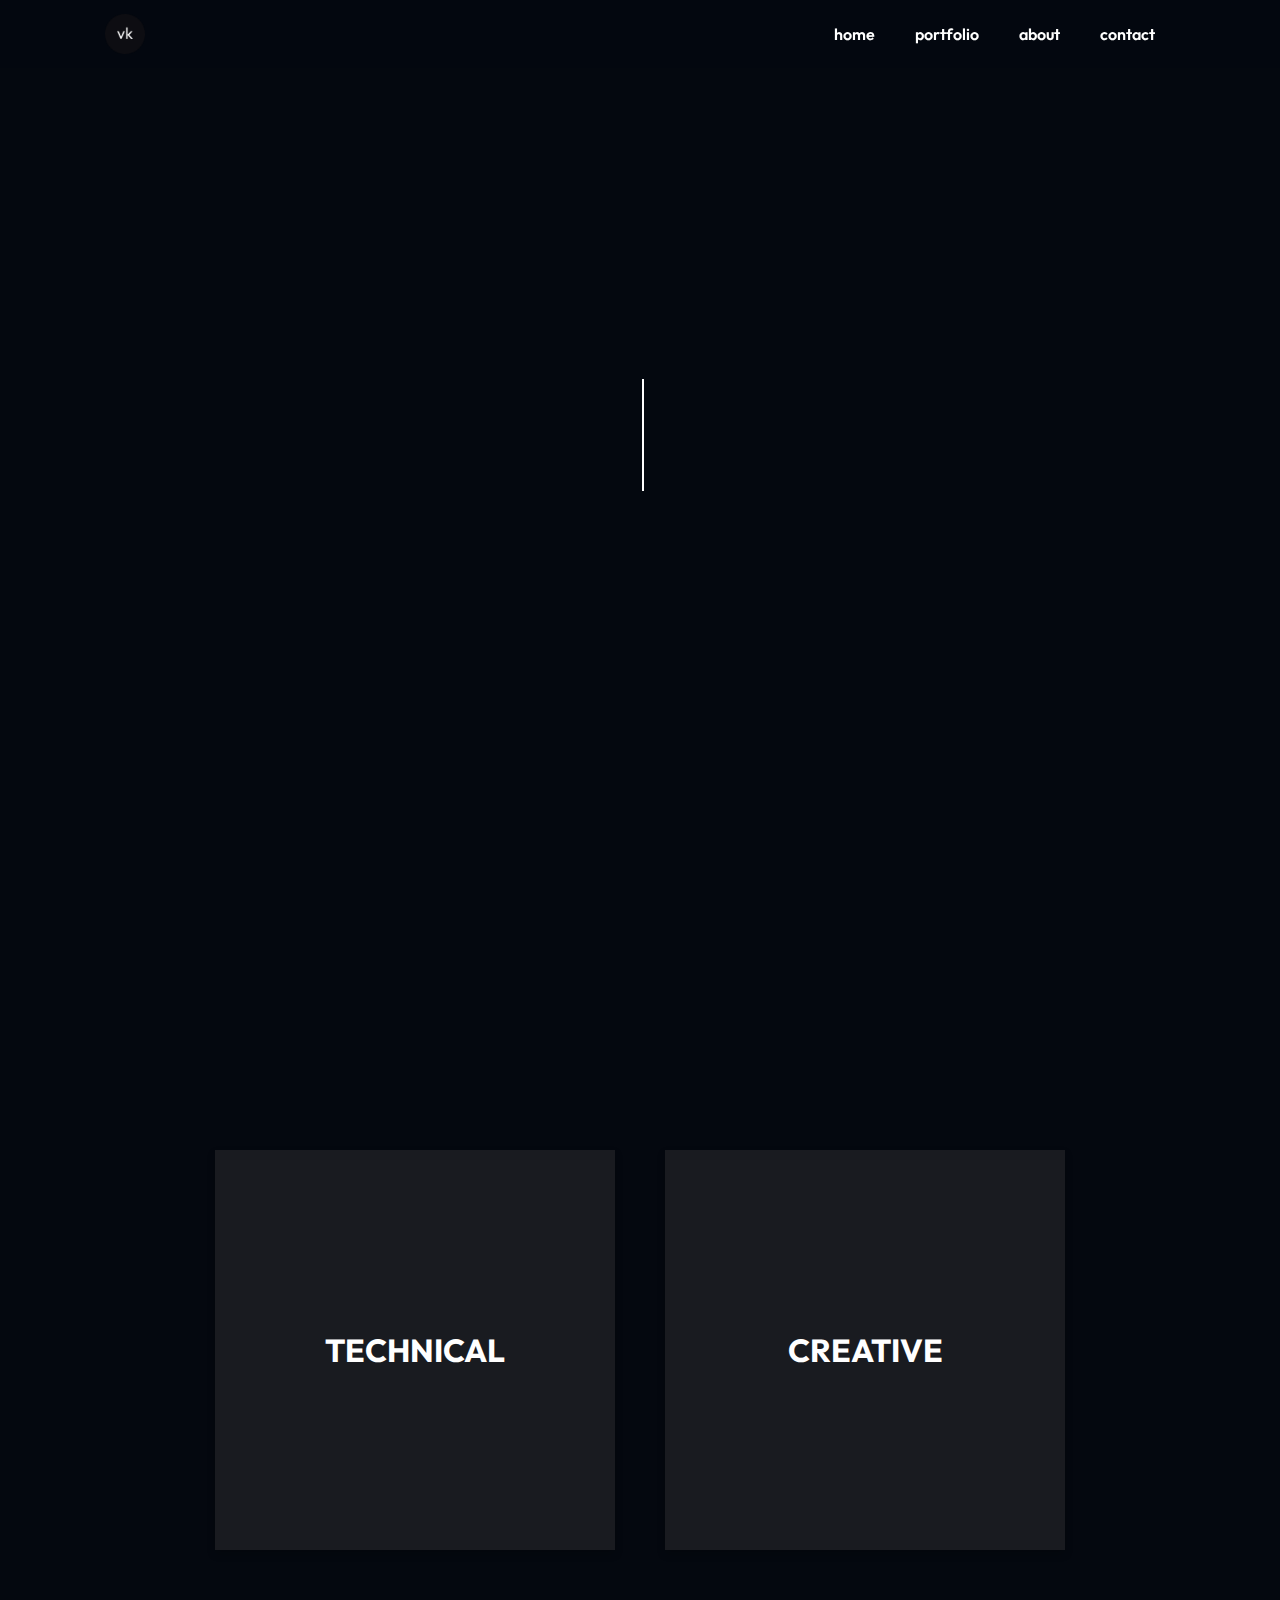
==== index.html @ d05eb91b "Add files via upload" ====
<!DOCTYPE html>
<html lang="en">
<head>
    <meta charset="UTF-8" />
    <meta name="viewport" content="width=device-width, initial-scale=1.0">
    <title>Vince Kang</title>
    <link rel="preconnect" href="https://fonts.googleapis.com">
    <link rel="preconnect" href="https://fonts.gstatic.com" crossorigin>
    <link href="https://fonts.googleapis.com/css2?family=Outfit:wght@100..900&display=swap" rel="stylesheet"/>
    <link rel="stylesheet" href="style.css">
    <link rel="shortcut icon" href="vk2.png" type="image/x-icon" />
</head>
<body>
    <nav class="navbar">
        <div class="container">
            <div class="logo" id="logo">
                <a href="#">
                <a href="index.html">
                    <img src="vk.png" alt="logo">
                    <span class="nav-text">Vince Kang</span>
                </a>
            </div>
            <div class="main-menu">
                <ul>
                    <li><a id="home-link" href="home">home</a></li>
                    <li><a href="#">portfolio</a></li>
                    <li><a id="about-link" href="#">about</a></li>
                    <li><a href="#">contact</a></li>
                </ul>
            </div>
        </div>
    </nav>     

    <!-- Hero -->
    <section class="hero" id="hero">
        <div class="hero-container">
            <h1 id="hero-title"><span id="text"></span><span class="blinking-cursor"></span></h1>
        </div>
        <div class="container arrow-container" id="arrow-container">
            <button class="arrow-button" onclick="scrollToSection()">
                <span class="arrow"></span>
            </button>
        </div>
    </section>
    

    <!-- section 2 -->
    <section class="second-page" id="second-page">
        <div class="box-container">
            <div class="box">
                <p>TECHNICAL</p>
            </div>
            <div class="box">
                <p>CREATIVE</p>
            </div>
        </div>
    </section>


    <!-- about -->
    <section id="about-section" class="about-section">
        <button id="close-about" class="close-btn">X</button>
        <h1>About Vince Kang</h1>
        <p>Welcome to the About section. This slides in from the left when you click the 'About' tab in the navbar.</p>
    </section>
</div>

    
    <script src="main.js"></script>    
</body>
</html>
---- style.css ----
* {
    box-sizing: border-box;
    margin: 0;
    padding: 0;
}

:root {
    --primary-color: #507DBC;
}

body {
    font-family: 'Outfit', sans-serif;
    font-size: 16px;
    line-height: 1.5;
    background: #111219;
}

a {
    text-decoration: none;
    color: #000;
}

ul {
    list-style: none;
}

img {
    max-width: 100%;
}

/* Navbar */
.navbar {
    background: rgba(4, 8, 15, 0.8);
    padding: 10px 20px;
    width: 100%;
    position: fixed;
    top: 0;
    left: 0;
    z-index: 1000;
    box-shadow: none;
    transition: box-shadow 0.3s ease;
}

.navbar.scrolled {
    box-shadow: 0 4px 6px rgba(0, 0, 0, 0.2);
}


.navbar .logo {
    position: relative;
    display: flex;
    align-items: center;
}

.navbar .logo a {
    display: flex;
    align-items: center;
    text-decoration: none;
}

.navbar .logo img {
    height: 40px;
    display: block;
}

.navbar .logo .nav-text {
    position: relative;
    margin-left: 10px;
    font-size: 16px;
    font-weight: 600;
    color: #fff;
    white-space: nowrap;
    opacity: 0;
    transform: translateX(-30px);
    transition: opacity 0.3s ease, transform 0.3s ease;
}

.navbar .logo:hover .nav-text {
    transform: translateX(0);
    opacity: 1;
}

.navbar .container {
    display: flex;
    justify-content: space-between;
    align-items: center;
}

.navbar .main-menu ul {
    display: flex;
}

.navbar ul li a {
    padding: 10px 20px;
    display: block;
    font-weight: 600;
    transition: 0.5s;
}

.main-menu ul li a {
    text-decoration: none;
    color: #fff;
    font-weight: 600;
}

.main-menu ul li a::before {
    margin-left: auto;
  }
  
  .main-menu ul li a::after, .main-menu ul li a::before {
    content: '';
    width: 0%;
    height: 2px;
    background: var(--primary-color);
    display: block;
    transition: 0.5s;
  }
  
  .main-menu ul li a:hover::after, .main-menu ul li a:hover::before {
    width: 100%;
  }

/* Utility Classes */
.container {
    max-width: 1100px;
    margin: 0 auto;
    padding: 0 15px;
}

.container-sm {
    max-width: 800px;
    margin: 0 auto;
    padding: 0 15px; 
}


/* Hero Section */
.hero {
    position: fixed;
    top: 0;
    left: 0;
    width: 100%;
    height: 100vh;
    background: #04080F;
    display: flex;
    justify-content: center;
    align-items: center;
    z-index: 1;
}

.hero-container h1 {
    font-size: 7rem;
    color: #fff;
    z-index: 2;
    position: relative;
}

.blinking-cursor {
    display: inline-block;
    width: 2px;
    height: 1em;
    background-color: #fff;
    margin-left: 5px;
    animation: blink 1s ease-in-out infinite;
}

@keyframes blink {
    0%, 100% {
        opacity: 1;
    }
    50% {
        opacity: 0;
    }
}

#text {
    font-size: 7rem;
    color: #fff;
    font-weight: bold;
}

.arrow-container {
    position: fixed;
    bottom: 80px;
    display: flex;
    justify-content: flex-start; 
    width: 100%;
    max-width: 1100px;
    margin: 0 auto;
    padding-left: 200px; 
    opacity: 0;
    transform: translateY(-30px); 
    transition: opacity 1s ease, transform 1s ease;
}

.arrow-button {
    background: none;
    border: none;
    cursor: pointer;
    padding: 0;
    display: flex;
    align-items: center;
    justify-content: center;
}

.arrow {
    width: 30px;
    height: 30px;
    border: solid #fff;
    border-width: 0 4px 4px 0;
    display: inline-block;
    transform: rotate(45deg);
    transition: transform 0.3s ease;
}

.arrow-button:hover .arrow {
    transform: rotate(45deg) scale(1.1);
    animation: bounce 1s infinite;
    transition: transform 0.3s ease;
}

.arrow-button:hover {
    cursor: pointer;
}

@keyframes bounce {
    0%, 100% {
        transform: translateY(0) rotate(45deg);
    }
    50% {
        transform: translateY(10px) rotate(45deg);
    }
}



/* Second Section */
.second-page {
    position: relative;
    width: 100%;
    min-height: 100vh;
    background-color: #04080F;
    display: flex;
    justify-content: center;
    align-items: center;
    z-index: 2;
    margin-top: 100vh; 
}

.box-container {
    display: flex;
    flex-wrap: wrap; 
    gap: 50px;
    max-width: 1100px;
    width: 100%;
    margin: 0 auto;
    justify-content: center;
}

.box {
    width: 400px;
    height: 400px;
    background-color: #191b20;
    display: flex;
    justify-content: center;
    align-items: center;
    text-align: center;
    font-family: 'Outfit', sans-serif;
    font-size: 2rem;
    font-weight: bold;
    color: #ffffff;
    box-shadow: 0 4px 8px rgba(0, 0, 0, 0.2);
    transition: transform 0.3s ease;
}

.box:hover {
    transform: scale(1.05);
}


/* Scrollbar Style */
::-webkit-scrollbar {
    width: 12px; 
}

::-webkit-scrollbar-thumb {
    background-color: #c7c7c7; 
    border-radius: 0; 
}

::-webkit-scrollbar-thumb:hover {
    background-color: #7c7c7c; 
}


/* About Section */
.about-section {
    position: fixed;
    top: 0;
    right: -100%; 
    width: 100%;
    height: 100%;
    background: #111219;
    color: #fff;
    padding: 50px;
    z-index: 100;
    transition: right 1.5s ease; 
    overflow-y: auto;
}

.about-section.active {
    right: 0; 
}

.close-btn {
    position: absolute;
    top: 20px;
    right: 20px;
    background: none;
    border: none;
    color: #fff;
    font-size: 1.5rem;
    cursor: pointer;
    z-index: 101;
}
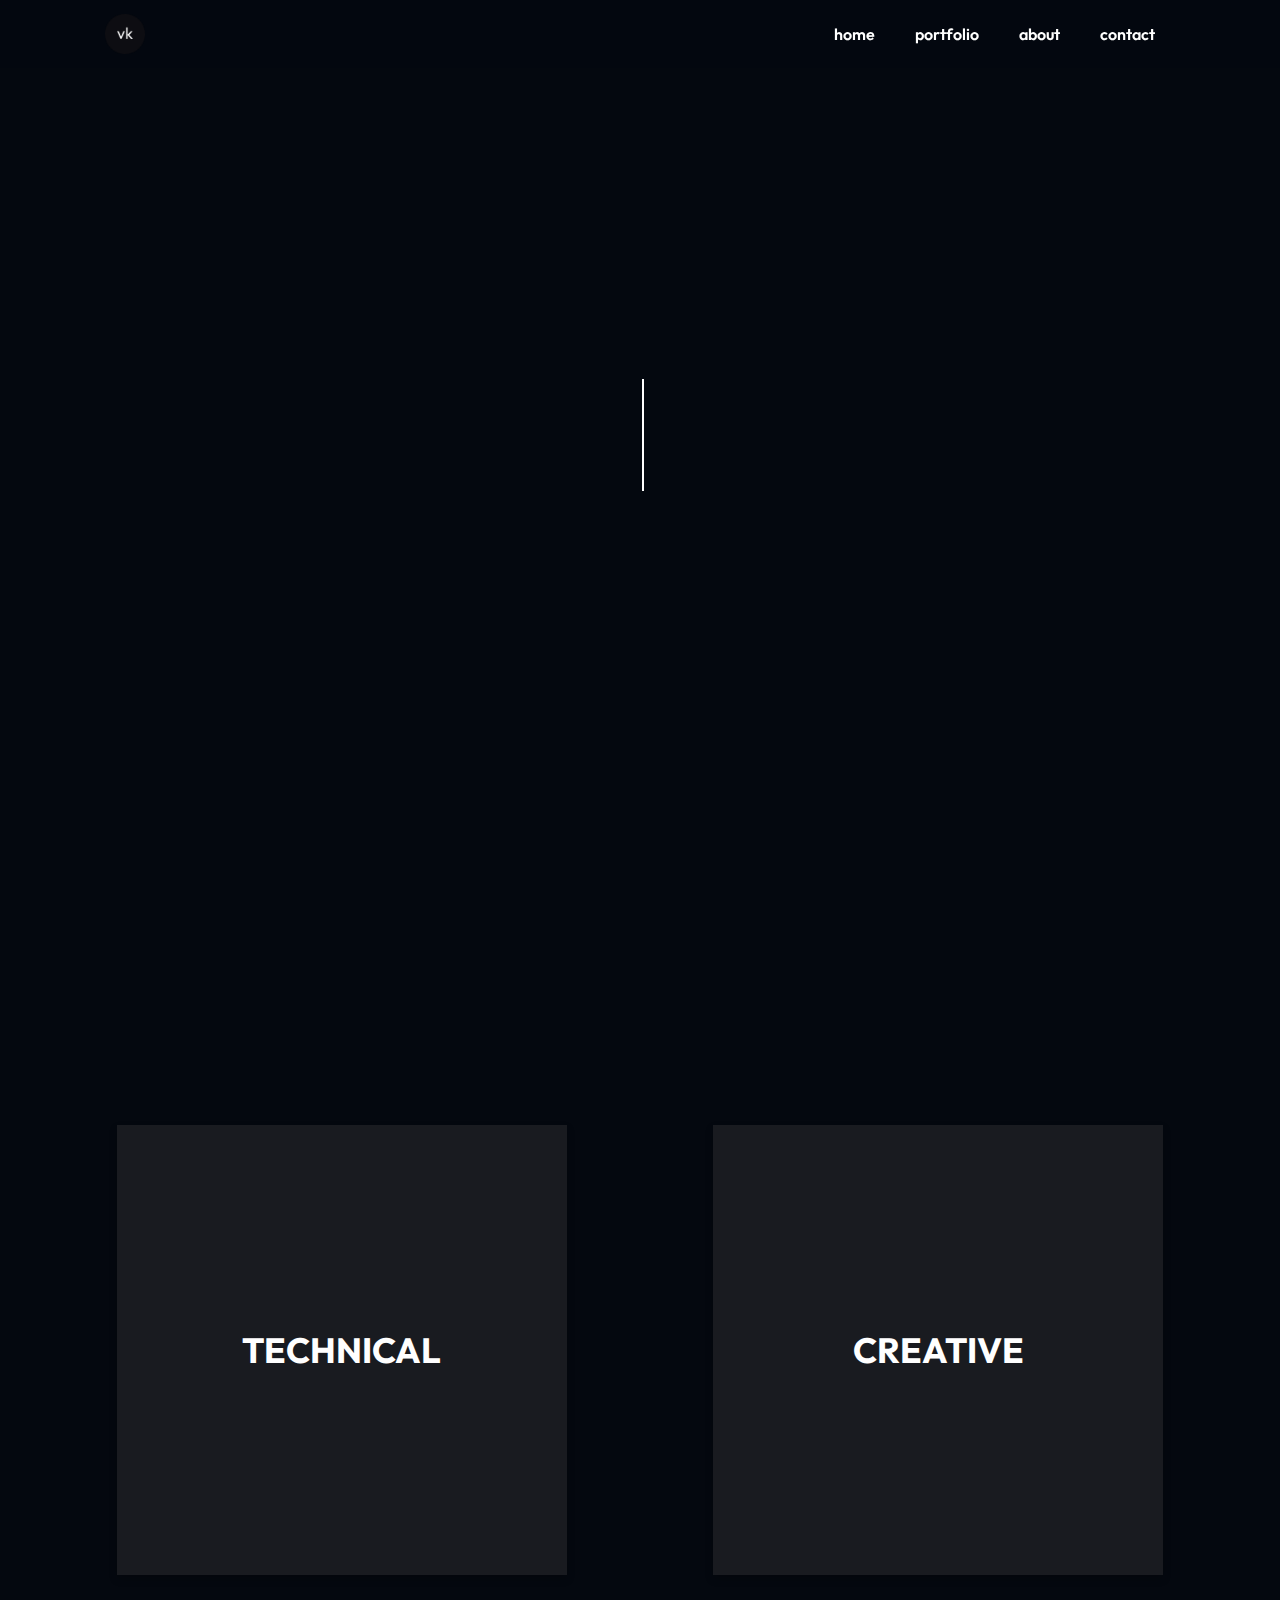
==== commit 735d9e86: "Add files via upload" ====
--- a/index.html
+++ b/index.html
@@ -22,7 +22,7 @@
             </div>
             <div class="main-menu">
                 <ul>
-                    <li><a id="home-link" href="home">home</a></li>
+                    <li><a id="home-link" href="#">home</a></li>
                     <li><a href="#">portfolio</a></li>
                     <li><a id="about-link" href="#">about</a></li>
                     <li><a href="#">contact</a></li>
@@ -47,21 +47,21 @@
     <!-- section 2 -->
     <section class="second-page" id="second-page">
         <div class="box-container">
-            <div class="box">
+            <a href="technical-skills.html" class="box">
                 <p>TECHNICAL</p>
-            </div>
-            <div class="box">
+            </a>
+            <a href="creative-skills.html" class="box">
                 <p>CREATIVE</p>
-            </div>
+            </a>
         </div>
     </section>
-
+    
 
     <!-- about -->
     <section id="about-section" class="about-section">
         <button id="close-about" class="close-btn">X</button>
         <h1>About Vince Kang</h1>
-        <p>Welcome to the About section. This slides in from the left when you click the 'About' tab in the navbar.</p>
+        <p>Welcome to the About section</p>
     </section>
 </div>
 
--- a/style.css
+++ b/style.css
@@ -42,7 +42,7 @@
 }
 
 .navbar.scrolled {
-    box-shadow: 0 4px 6px rgba(0, 0, 0, 0.2);
+    box-shadow: 0 4px 6px rgba(59, 59, 59, 0.2);
 }
 
 
@@ -233,7 +233,6 @@
 }
 
 
-
 /* Second Section */
 .second-page {
     position: relative;
@@ -249,32 +248,107 @@
 
 .box-container {
     display: flex;
-    flex-wrap: wrap; 
-    gap: 50px;
-    max-width: 1100px;
+    flex-wrap: wrap;
+    gap: 60px; /* Slightly increased gap for better spacing */
+    max-width: 1300px; /* Increased max-width for larger boxes */
     width: 100%;
     margin: 0 auto;
-    justify-content: center;
+    justify-content: space-evenly;
+    padding: 0 30px; /* Increased padding to prevent edges from touching */
 }
 
 .box {
-    width: 400px;
-    height: 400px;
+    flex: 1 1 calc(33.333% - 40px); /* Responsive sizing */
+    max-width: 450px; /* Increased default size */
+    min-width: 270px; /* Minimum size when shrinking */
+    aspect-ratio: 1; /* Maintains square shape */
     background-color: #191b20;
     display: flex;
     justify-content: center;
     align-items: center;
     text-align: center;
     font-family: 'Outfit', sans-serif;
-    font-size: 2rem;
+    font-size: 2.2rem; /* Slightly larger font size */
     font-weight: bold;
     color: #ffffff;
     box-shadow: 0 4px 8px rgba(0, 0, 0, 0.2);
-    transition: transform 0.3s ease;
+    border: 2px solid transparent;
+    position: relative; /* Ensures the pseudo-element is positioned relative to the box */
+    overflow: hidden; /* Prevents the image from spilling out */
+    transition: transform 0.3s ease, border-color 0.3s ease;
+    text-decoration: none; /* Removes underline from links */
+    cursor: pointer; /* Pointer on hover */
 }
 
 .box:hover {
-    transform: scale(1.05);
+    transform: scale(1.1); /* Slightly larger hover scale */
+}
+
+.box p {
+    margin: 0;
+    z-index: 2; /* Keeps the text above the image */
+}
+
+/* Opaque image on hover for the first box */
+.box:nth-child(1)::after {
+    content: "";
+    position: absolute;
+    top: 0;
+    left: 0;
+    width: 100%;
+    height: 100%;
+    background-image: url('computer.jpg'); /* Replace with your first image URL */
+    background-size: cover;
+    background-position: center;
+    opacity: 0;
+    transition: opacity 0.3s ease;
+    z-index: 1; /* Positions the image behind the text */
+}
+
+.box:nth-child(1):hover::after {
+    opacity: 0.7; /* Makes the image visible on hover */
+}
+
+/* Opaque image on hover for the second box */
+.box:nth-child(2)::after {
+    content: "";
+    position: absolute;
+    top: 0;
+    left: 0;
+    width: 100%;
+    height: 100%;
+    background-image: url('hp.jpg'); /* Replace with your second image URL */
+    background-size: cover;
+    background-position: center;
+    opacity: 0;
+    transition: opacity 0.3s ease;
+    z-index: 1; /* Positions the image behind the text */
+}
+
+.box:nth-child(2):hover::after {
+    opacity: 0.7; /* Makes the image visible on hover */
+}
+
+/* For medium screens */
+@media (max-width: 768px) {
+    .box {
+        flex: 1 1 calc(50% - 50px); /* Two boxes per row with extra padding */
+    }
+    .box-container {
+        gap: 40px; /* Reduced gap for medium screens */
+        padding: 0 25px; /* Adjust padding for medium screens */
+    }
+}
+
+/* For extra-small screens */
+@media (max-width: 480px) {
+    .box {
+        flex: 1 1 100%; /* Full width for small screens */
+    }
+    .box-container {
+        gap: 30px; /* Reduced gap for compact layout */
+        padding: 0 20px; /* Ensure padding prevents edges from touching */
+    }
 }
 
 
@@ -324,5 +398,3 @@
     z-index: 101;
 }
 
-
-
